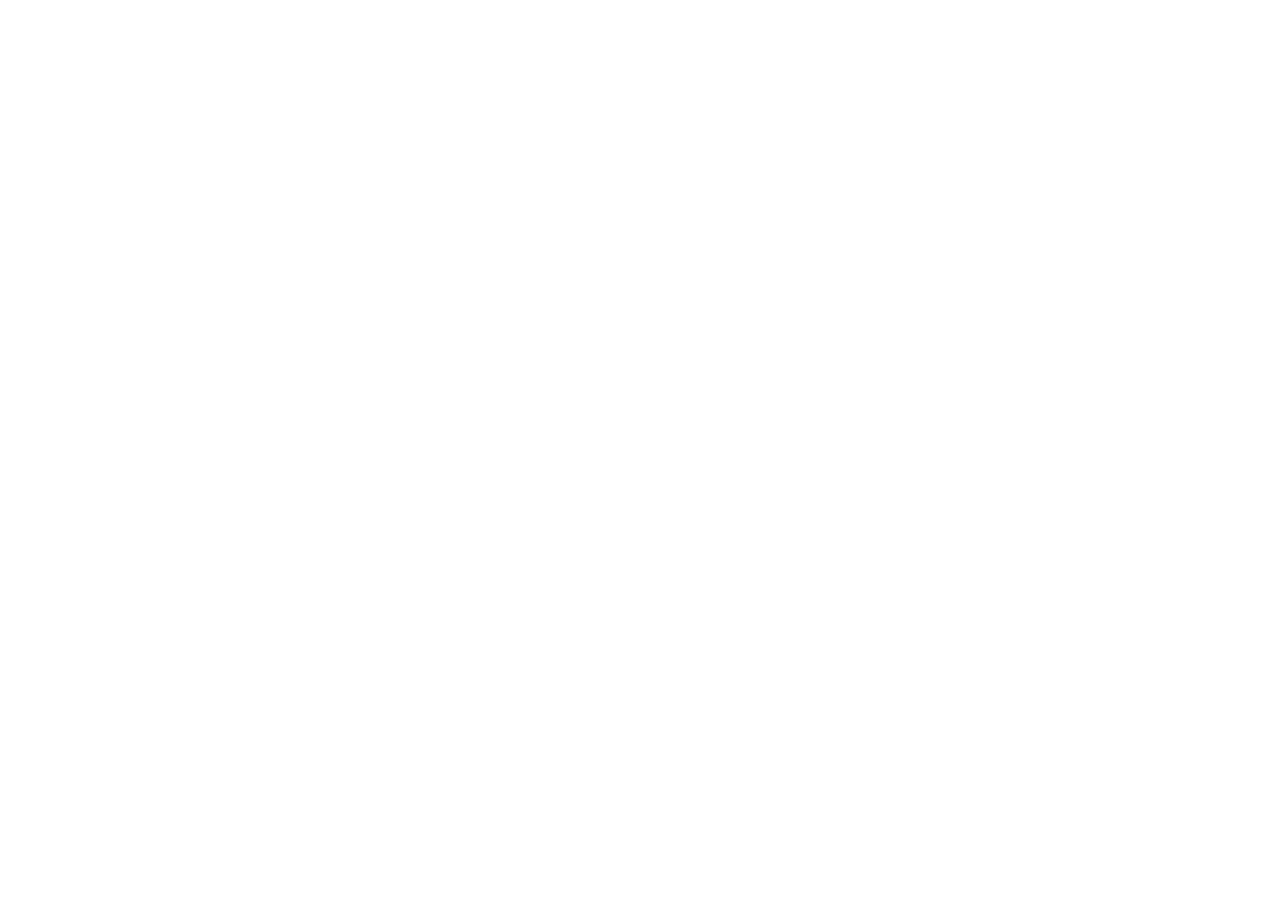
==== index.html @ fcb46274 "Initial commit" ====
<!DOCTYPE html>
<html lang="en">
<head>
    <meta charset="UTF-8">
    <meta name="viewport" content="width=device-width, initial-scale=1.0">
    <title>Portfolio</title>
    <link rel = "stylesheet" src = "portfolio.css"></head>
</head>
<body>
    
</body>
</html>
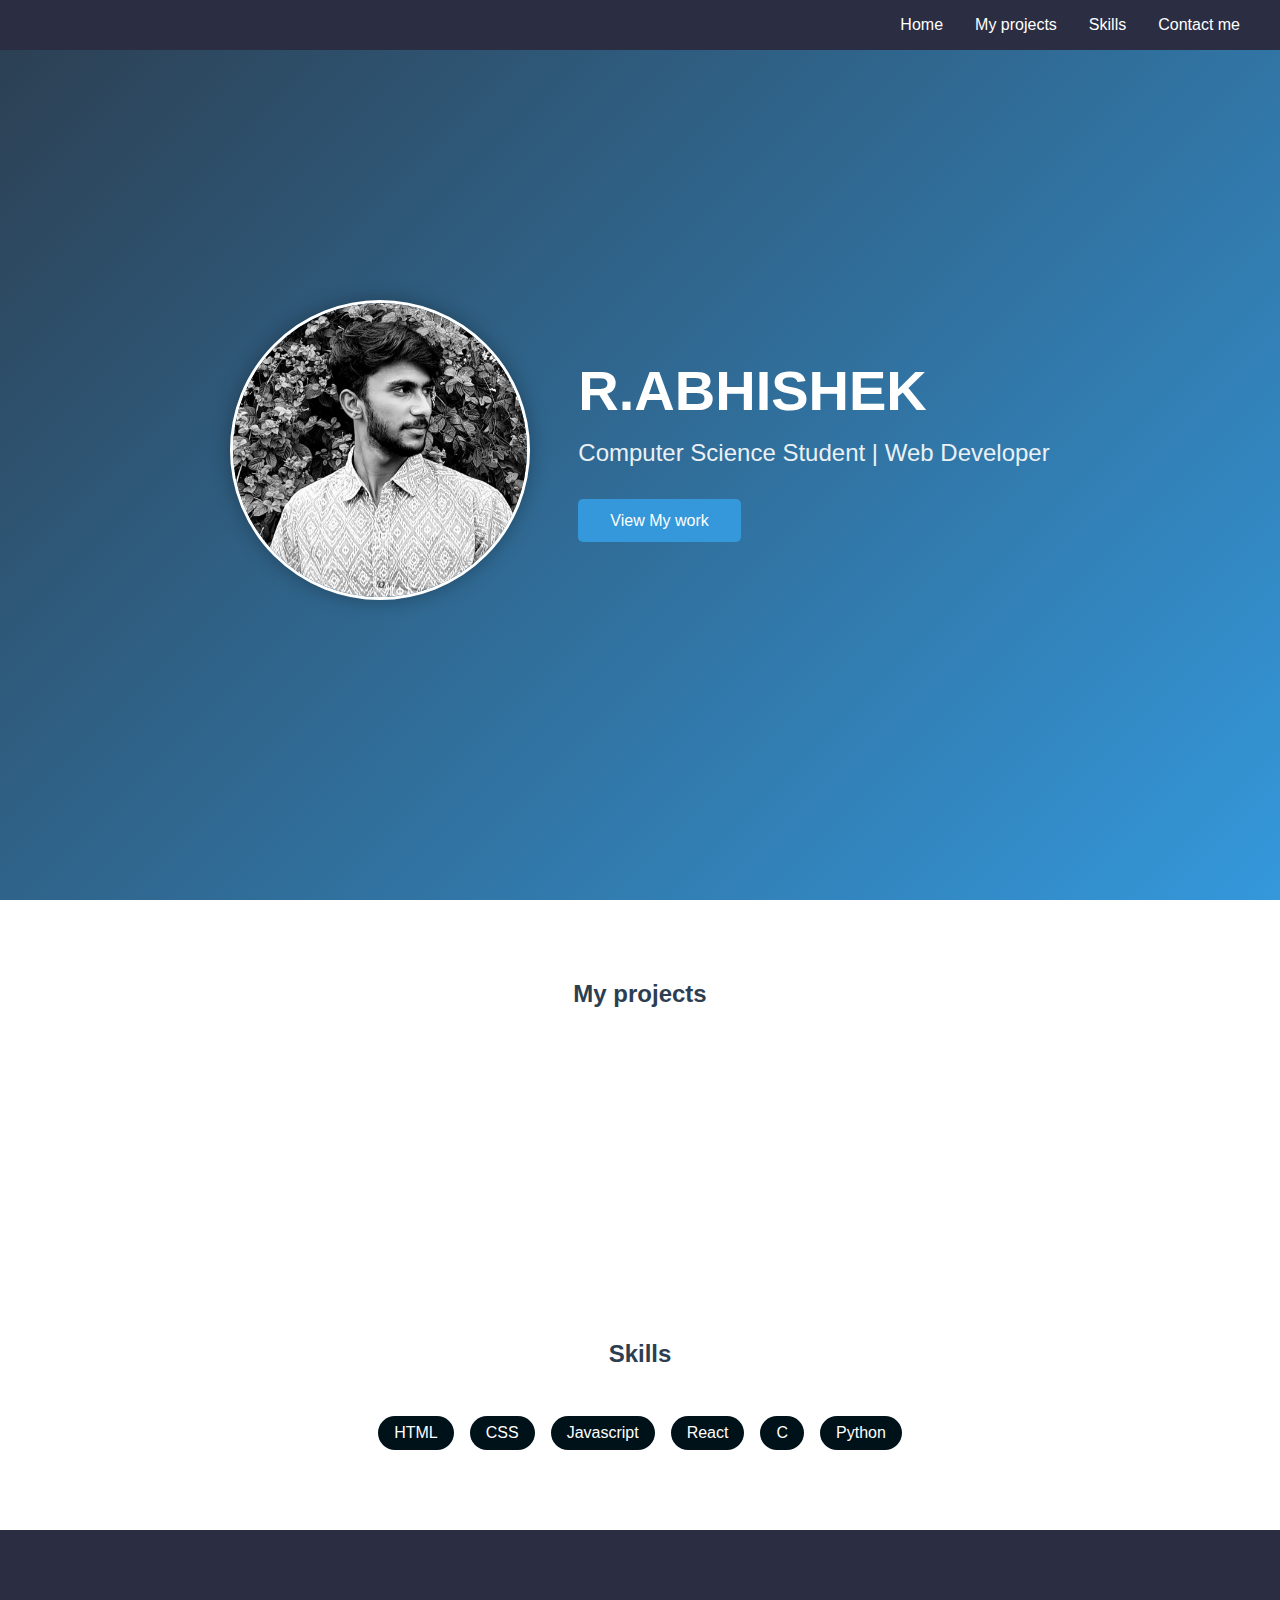
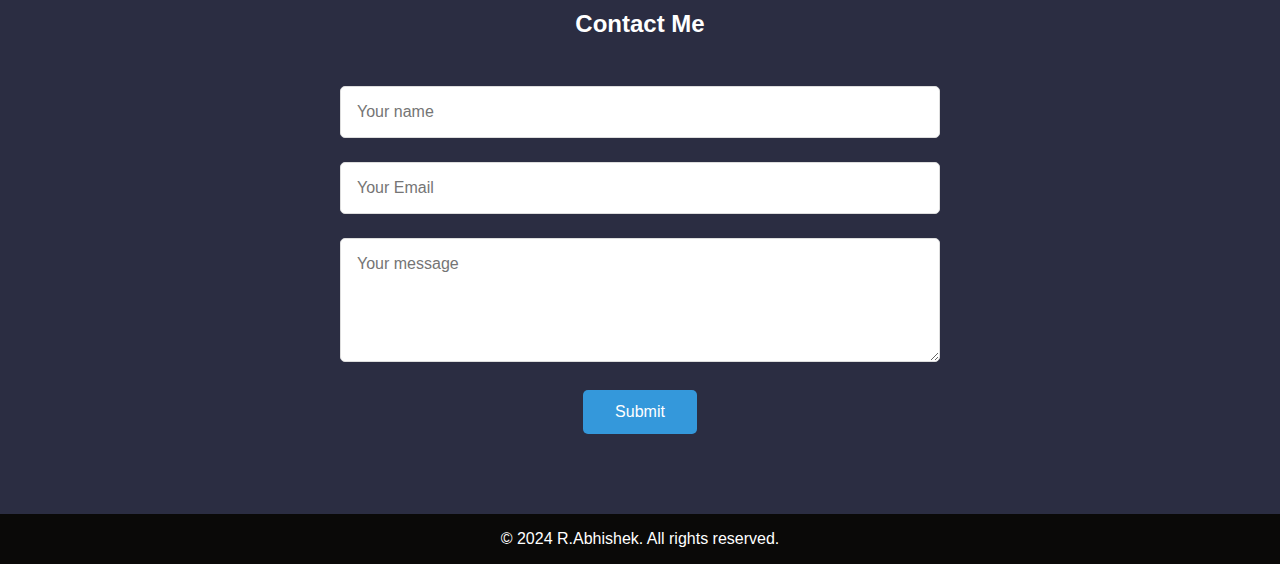
==== commit b0063049: "initial commit" ====
--- a/index.html
+++ b/index.html
@@ -3,10 +3,91 @@
 <head>
     <meta charset="UTF-8">
     <meta name="viewport" content="width=device-width, initial-scale=1.0">
-    <title>Portfolio</title>
-    <link rel = "stylesheet" src = "portfolio.css"></head>
+    <title>Abhishek R</title>
+    <link rel="stylesheet" href="portfolio.css">
 </head>
 <body>
+    <nav>
+        <ul>
+            <li><a href="#home">Home</a></li>
+            <li><a href="#projects">My projects</a></li>
+            <li><a href="#skills">Skills</a></li>
+            <li><a href="#contact">Contact me</a></li>
+        </ul>
+    </nav>
     
+    <section id = "home" class ="hero">
+        <div class = "hero-content">
+            <div class = "hero-image">
+                <img src="profile.jpeg" alt="Profile picture">
+            </div>
+            <div class = "hero-text">
+                <h1>R.ABHISHEK</h1>
+                
+                <p>Computer Science Student | Web Developer</p>
+                <button id = "cta-button">View My work</button>
+            </div>
+        </div>
+    </section>
+
+    <section id="projects">
+        <h2>My projects</h2>
+        <div class = "project-grid">
+            <div class="project-card">
+                <img src="project1.jpg" alt="Project 1">
+                <div class="content">
+                    <h3>E-commerce Website</h3>
+                    <p>A full-stack e-commerce platform built with React and Node Js.</p>
+                </div>
+            </div>
+            <div class = "project-card">
+                <img src="project2.jpg" alt="Project 2">
+                <div class ="content">
+                    <h3>Task manager</h3>
+                    <p>A CRUD application built with Mongo DB and Express </p>
+                </div>
+            </div>
+            <div class="project-card">
+                <img src="project2.jpg" alt="Project 2">
+                <div class="content">
+                    <h3>Weather App</h3>
+                    <p>Real time weather app Using Open weather API</p>
+                </div>
+            </div>
+        </div>
+    </section>
+
+    <section id ="skills">
+        <h2>Skills</h2>
+        <div class="skill-container">
+            <span class="skill-tag">HTML</span>
+            <span class="skill-tag">CSS</span>
+            <span class="skill-tag">Javascript</span>
+            <span class="skill-tag">React</span>
+            <span class="skill-tag">C</span>
+            <span class="skill-tag">Python</span>
+        </div>
+    </section>
+
+    <section id="contact">
+        <h2>Contact Me</h2>
+        <form class="contact-form" id="contactForm">
+            <div class="form-group">
+                <input type="text" id = "name" placeholder="Your name" required>
+            </div>
+            <div class="form-group">
+                <input type="email" id="email" placeholder="Your Email" required>
+            </div>
+            <div class="form-group">
+                <textarea id="message" rows="5" placeholder="Your message" required></textarea>
+            </div>
+            <button type="submit"  id= "submit-btn">Submit</button>
+        </form>
+    </section>
+
+    <footer>
+        <p>&#169 2024 R.Abhishek. All rights reserved.</p>
+    </footer>
+    <script src="portfolio.js"></script>
 </body>
 </html>--- a/portfolio.css
+++ b/portfolio.css
@@ -0,0 +1,228 @@
+*{
+    margin: 0;
+    padding: 0;
+    box-sizing: border-box;
+    font-family:Arial, Helvetica, sans-serif ;
+}
+
+nav{
+    background-color: #2b2d42;
+    padding: 1rem;
+    position: fixed;
+    width: 100%;
+    z-index: 100;
+    
+}
+
+nav ul{
+    display: flex;
+    justify-content: flex-end;
+    list-style:none;
+    gap:2rem;
+    max-width: 1200px;
+    margin:0 auto;
+    
+}
+
+nav a{
+    color:white;
+    text-decoration : none;
+    font-weight: 500;
+    transition: color 0.3s;
+
+}
+nav a:hover{
+    color: #3498db;
+}
+
+section{
+    padding: 5rem 2rem;
+    max-width: 1200px;
+    margin:0 auto;
+    text-align: cent
+}
+#home{
+    max-width: 100%;
+}
+.hero{
+    width: 100%;
+    height: 100vh;
+    display: flex;
+    align-items: center;
+    justify-content: center;
+    color:white;
+    padding: 2rem;
+    background: linear-gradient(135deg, #2c3e50, #3498db);
+  }
+
+.hero-content{
+    display:flex;
+    align-items: center;
+    gap:3rem;
+    max-width: 1200px;
+    padding : 2rem;
+}
+
+.hero-image{
+    width: 300px;
+    height: 300px;
+    border-radius: 50%;
+    border: 3px solid white;
+    overflow: hidden;
+    box-shadow: 0 0 20px rgba(0,0,0,0.3); 
+}
+
+.hero-image img{
+    width: 100%;
+    height: 100%;
+    object-fit: cover;
+}
+
+.hero-text{
+    flex:1;
+}
+
+.hero-text h1{
+    font-size: 3.5rem;
+    margin-bottom: 1rem;
+}
+
+.hero-text p{
+    font-size: 1.5rem;
+    margin-bottom: 2rem;
+    opacity: 0.9;
+}
+
+
+ h2{
+    text-align: center;
+    margin-bottom: 3rem;
+    color: #2c3e50;
+ }   
+
+ .project-grid{
+    display: grid;
+    grid-template-columns: repeat(auto-fit,minmax(300px,1fr));
+    gap:2rem;
+ }
+
+ .project-card{
+    background-color: white;
+    border-radius: 10px;
+    overflow: hidden;
+    box-shadow: 0 4px 6px rgba(0,0,0,0.1);
+    transition: transdform 0.3s;
+ }
+ 
+ .project-grid:hover{
+    transform: translateY(-5px);
+ }
+
+ .project-card img{
+    width: 100%;
+    height: 200px;
+    object-fit: cover;
+ }
+
+ .project-card .content{
+    padding:1.5rem;
+ }
+ .skill-container{
+    display: flex;
+    flex-wrap: wrap;
+    gap:1rem;
+    justify-content: center;
+ }
+
+ .skill-tag{
+    background-color: #001219;
+    color:white;
+    padding: 0.5rem 1rem;
+    border-radius:20px;
+    font: size 0.9em;
+    transition: 0.3s;
+ }
+ .skill-tag:hover{
+    background-color: white;
+    color:#001219;
+    box-shadow: 1px 4px 6px rgba(1,1,1,0.1);
+    
+ }
+
+ #contact{
+    background-color:#2b2d42 ;
+    max-width: 100%;
+ }
+ #contact h2{
+    color:white;
+ }
+ .contact-form{
+    max-width: 600px;
+    margin:0 auto;
+    
+    
+
+ }
+
+ .form-group{
+    margin-bottom:1.5em; ;      
+
+
+ }  
+ input,textarea{
+    width: 100%;
+    padding:1rem;
+    border:1px solid #ddd;
+    border-radius: 5px;
+    font-size:1rem;
+
+ }
+
+ button{
+    background-color:#3498db ;
+    color: white;
+    border: none;
+    padding: 0.8rem 2rem;
+    border-radius: 5px;
+    cursor: pointer;
+    font-size:1rem;
+    transition: background 0.3s;
+    
+}
+button:hover{
+    color:#3498db ;
+    background-color: white;
+    box-shadow: 0 4px 6px rgba(0,0,0,0.1);
+}
+
+button#submit-btn{
+    margin: 0 auto;
+    display: block;
+
+}
+
+footer{
+    background-color: #0a0908;
+    color:white; 
+    text-align: center;
+    padding: 1rem;
+    
+}
+
+@media(max-width:768px){
+    nav ul{
+        justify-content: center;
+        gap:1rem;
+    }
+
+    .hero-content{
+        flex-direction: column;
+        text-align: center;
+        gap:2rem;
+    }
+
+    .hero-image{
+        width: 200px;
+        height: 200px;
+    }
+}
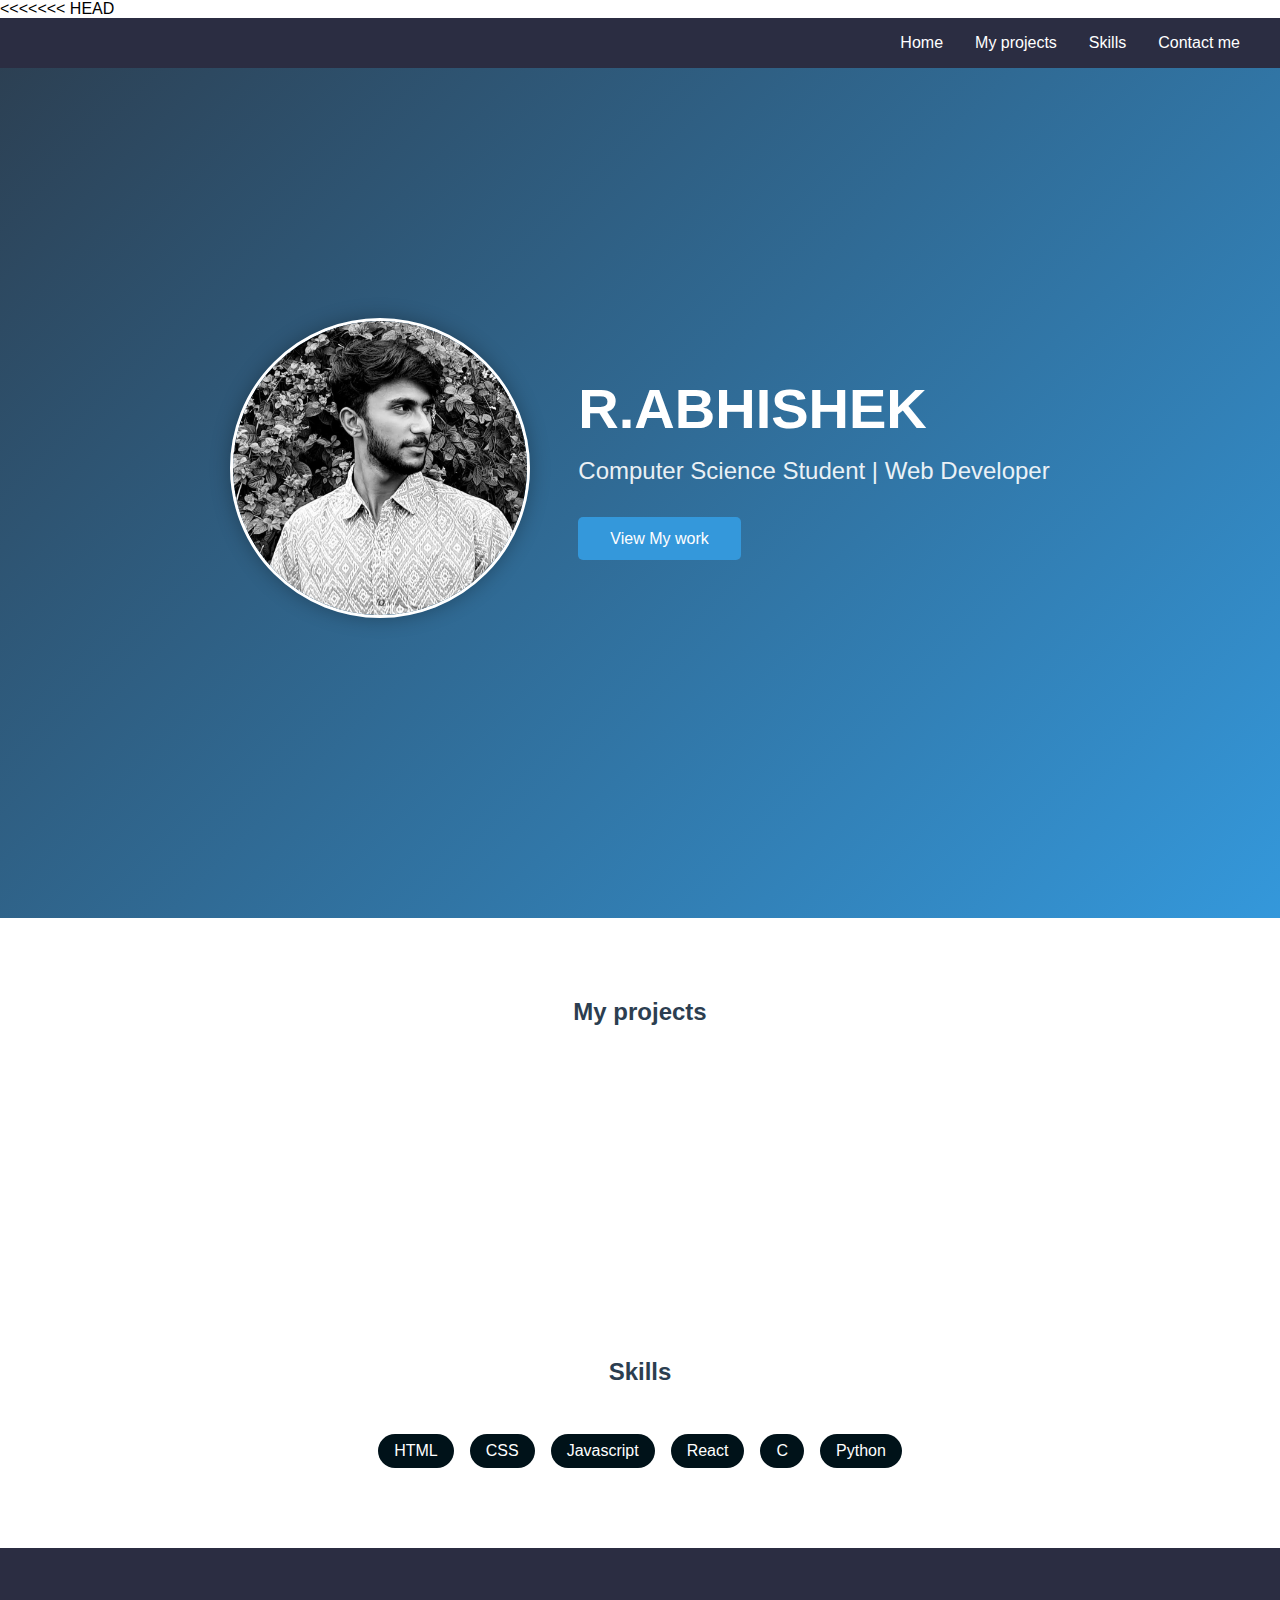
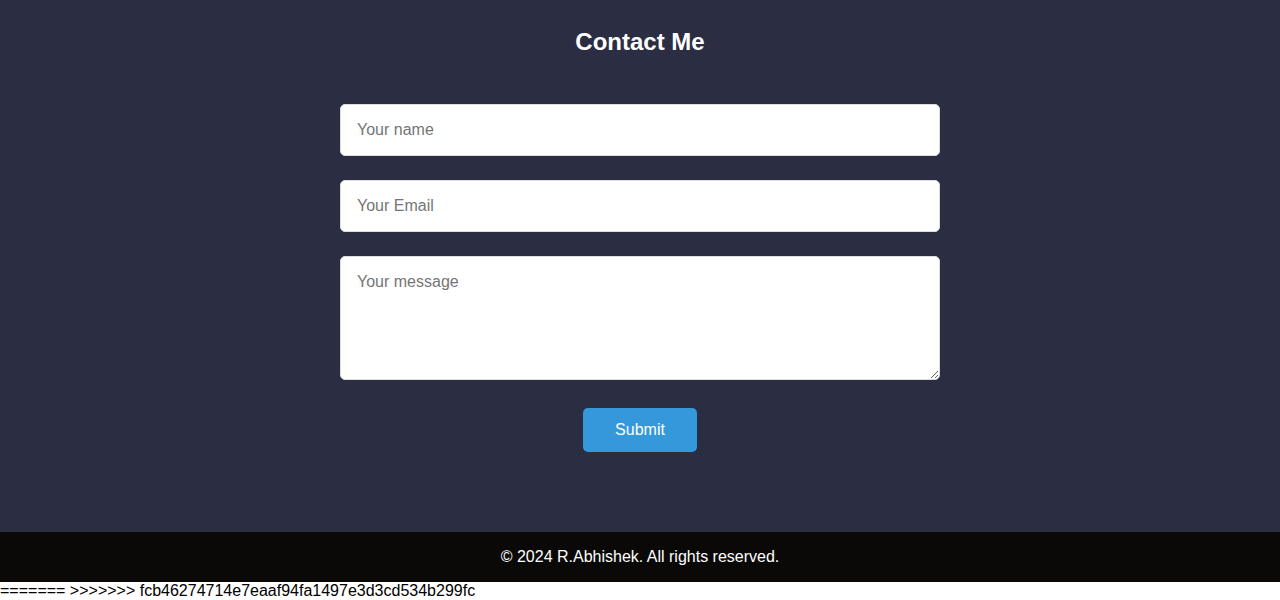
==== commit 0f174bcf: "Resolve merge conflicts" ====
--- a/index.html
+++ b/index.html
@@ -3,6 +3,7 @@
 <head>
     <meta charset="UTF-8">
     <meta name="viewport" content="width=device-width, initial-scale=1.0">
+<<<<<<< HEAD
     <title>Abhishek R</title>
     <link rel="stylesheet" href="portfolio.css">
 </head>
@@ -89,5 +90,12 @@
         <p>&#169 2024 R.Abhishek. All rights reserved.</p>
     </footer>
     <script src="portfolio.js"></script>
+=======
+    <title>Portfolio</title>
+    <link rel = "stylesheet" src = "portfolio.css"></head>
+</head>
+<body>
+    
+>>>>>>> fcb46274714e7eaaf94fa1497e3d3cd534b299fc
 </body>
 </html>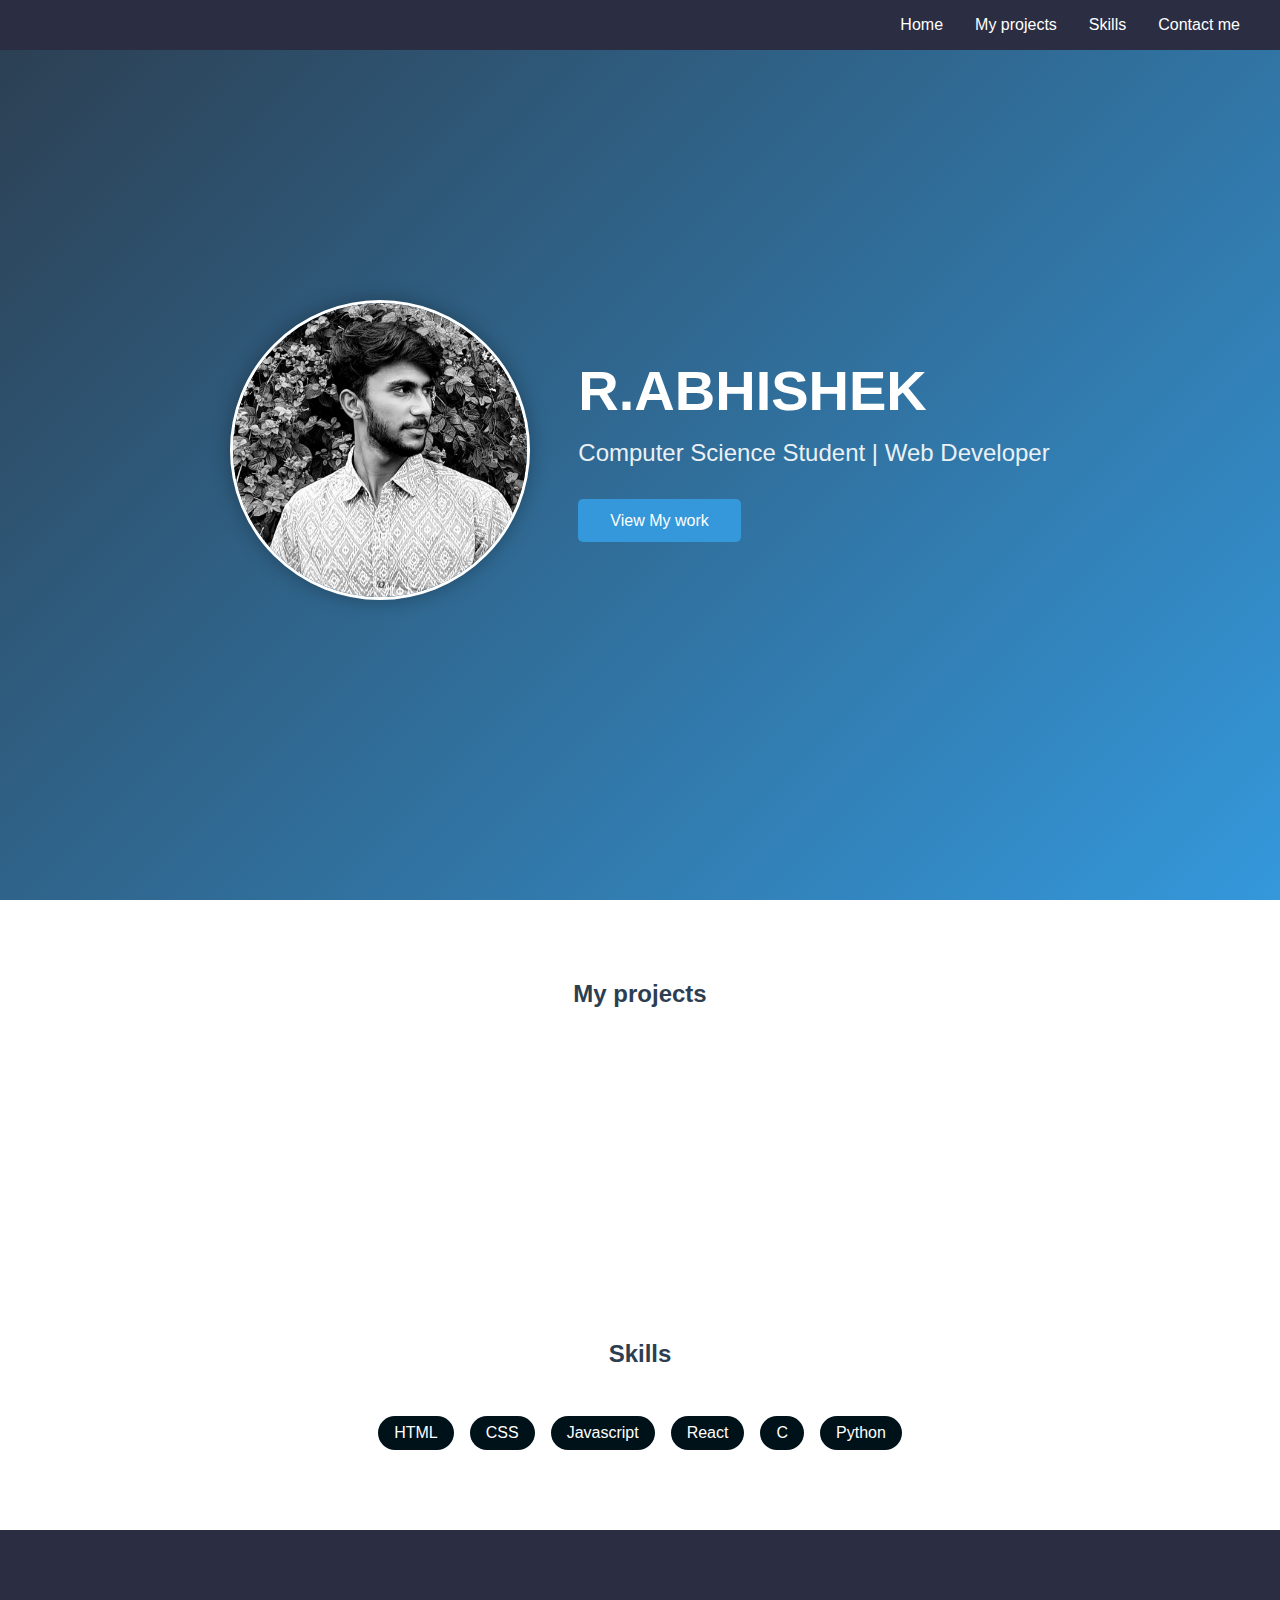
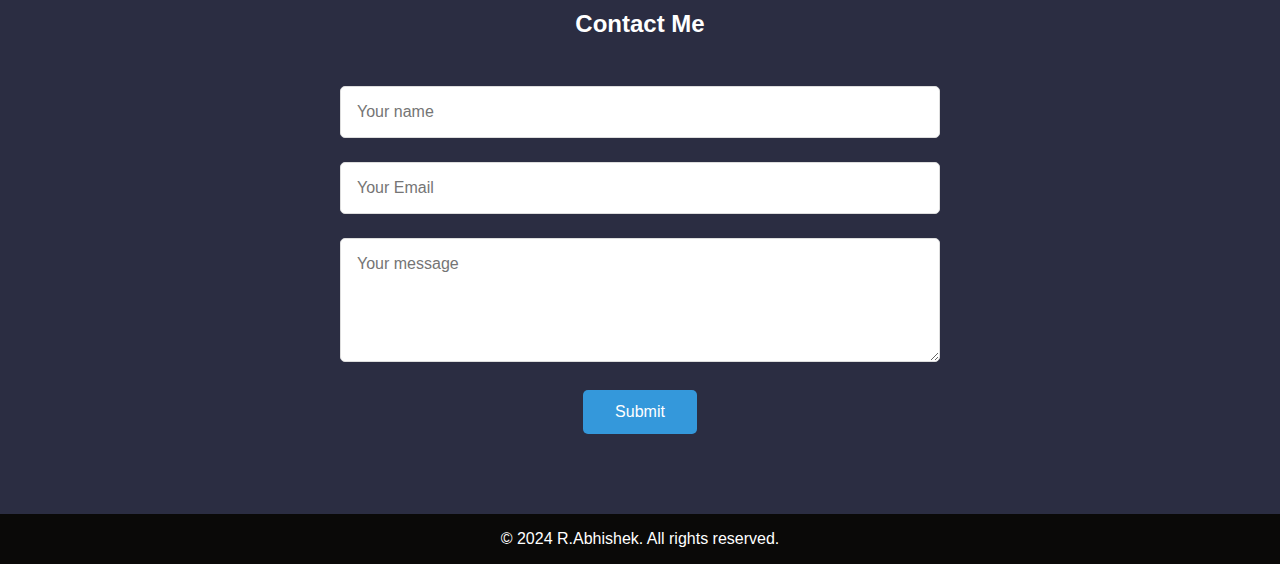
==== commit 7930d82a: "Resolve merge conflicts" ====
--- a/index.html
+++ b/index.html
@@ -3,7 +3,6 @@
 <head>
     <meta charset="UTF-8">
     <meta name="viewport" content="width=device-width, initial-scale=1.0">
-<<<<<<< HEAD
     <title>Abhishek R</title>
     <link rel="stylesheet" href="portfolio.css">
 </head>
@@ -90,12 +89,11 @@
         <p>&#169 2024 R.Abhishek. All rights reserved.</p>
     </footer>
     <script src="portfolio.js"></script>
-=======
+
     <title>Portfolio</title>
     <link rel = "stylesheet" src = "portfolio.css"></head>
 </head>
 <body>
     
->>>>>>> fcb46274714e7eaaf94fa1497e3d3cd534b299fc
 </body>
 </html>